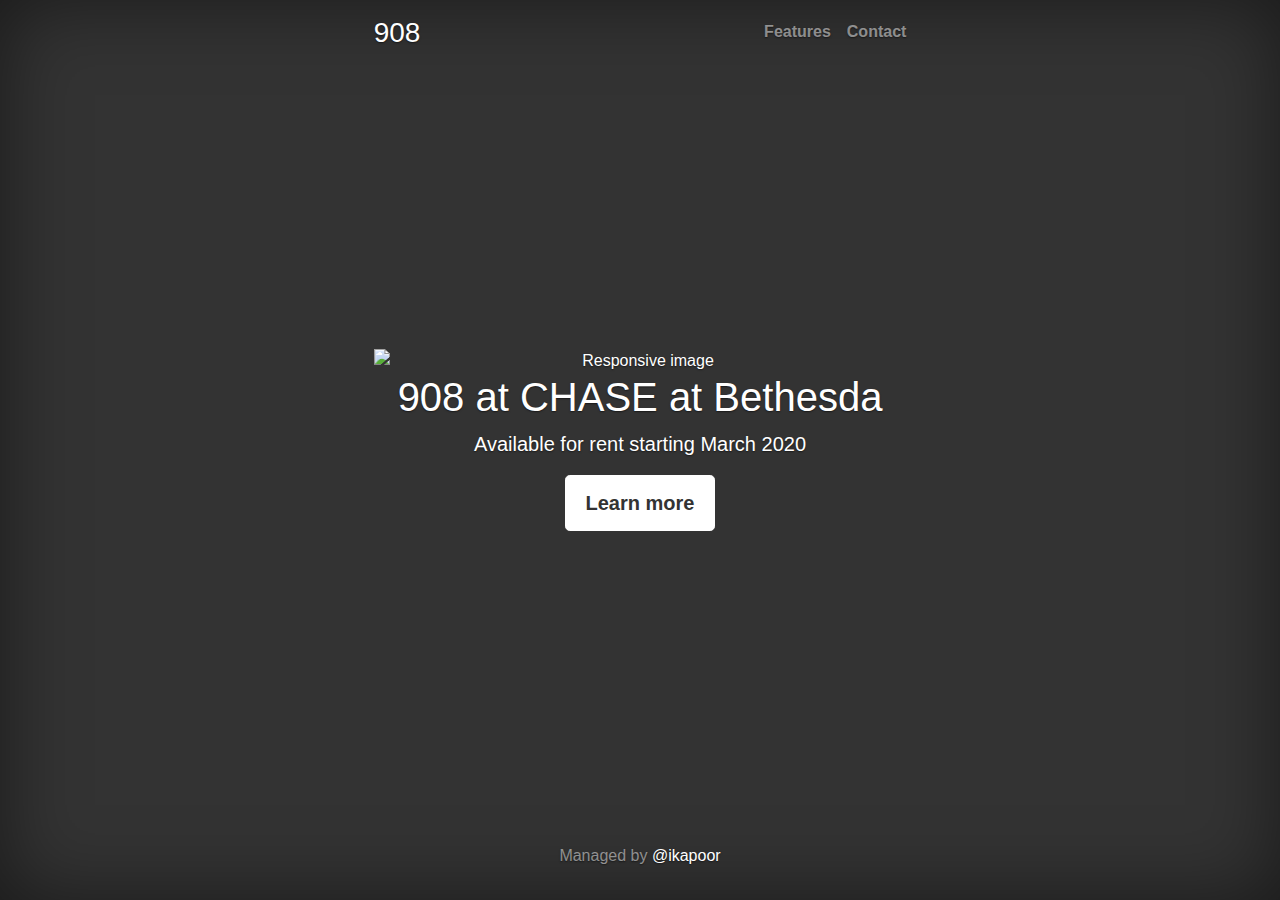
==== index.html @ fd72b12a "first commit" ====
<!doctype html>
<html lang="en">
  <head>
    <meta charset="utf-8">
    <meta name="viewport" content="width=device-width, initial-scale=1, shrink-to-fit=no">
    <meta name="description" content="Rental Apartment at 7500 Woodmont Avenue Unit 908 Bethesda Maryland 20814">
    <meta name="author" content="Ishan Kapoor">
    <link rel="icon" href="/docs/4.0/assets/img/favicons/favicon.ico">

    <title>Apartment 908 @ 7500 Woodmont Avenue Bethesda Maryland 20814</title>

    <link rel="canonical" href="https://getbootstrap.com/docs/4.0/examples/pricing/">

    <!-- Bootstrap core CSS -->
    <link href="bootstrap-4.4.1.bootstrap.min.css" rel="stylesheet">

    <!-- Custom styles for this template -->
    <link href="cover.css" rel="stylesheet">
  </head>

  <body class="text-center">


    <div class="cover-container d-flex h-100 p-3 mx-auto flex-column">
      <header class="masthead mb-auto">
        <div class="inner">
          <h3 class="masthead-brand">908</h3>
          <nav class="nav nav-masthead justify-content-center">
            <a class="nav-link active" href="#"></a>
            <a class="nav-link" href="#">Features</a>
            <a class="nav-link" href="#">Contact</a>
          </nav>
        </div>
      </header>
<img src="https://live.staticflickr.com/2878/34098779495_5a11a6b709_b.jpg" class="img-fluid" alt="Responsive image">
      <main role="main" class="inner cover">
	  
        <h1 class="cover-heading">908 at CHASE at Bethesda</h1>
        <p class="lead">Available for rent starting March 2020</p>
        <p class="lead">
          <a href="#" class="btn btn-lg btn-secondary">Learn more</a>
        </p>
      </main>
      <footer class="mastfoot mt-auto">
        <div class="inner">
          <p>Managed by <a href="https://twitter.com/ikapoor">@ikapoor</a></p>
        </div>
      </footer>
    </div>


    <!-- Bootstrap core JavaScript
    ================================================== -->
    <!-- Placed at the end of the document so the pages load faster -->

  </body></html>
---- cover.css ----
/*
 * Globals
 */

/* Links */
a,
a:focus,
a:hover {
  color: #fff;
}

/* Custom default button */
.btn-secondary,
.btn-secondary:hover,
.btn-secondary:focus {
  color: #333;
  text-shadow: none; /* Prevent inheritance from `body` */
  background-color: #fff;
  border: .05rem solid #fff;
}


/*
 * Base structure
 */

html,
body {
  height: 100%;
  background-color: #333;

  background-repeat: no-repeat;
  background-attachment: fixed;
  background-position: center;
  }

body {
  display: -ms-flexbox;
  display: -webkit-box;
  display: flex;
  -ms-flex-pack: center;
  -webkit-box-pack: center;
  justify-content: center;
  color: #fff;
  text-shadow: 0 .05rem .1rem rgba(0, 0, 0, .5);
  box-shadow: inset 0 0 5rem rgba(0, 0, 0, .5);
}

.cover-container {
  max-width: 42em;
}


/*
 * Header
 */
.masthead {
  margin-bottom: 2rem;
}

.masthead-brand {
  margin-bottom: 0;
}

.nav-masthead .nav-link {
  padding: .25rem 0;
  font-weight: 700;
  color: rgba(255, 255, 255, .5);
  background-color: transparent;
  border-bottom: .25rem solid transparent;
}

.nav-masthead .nav-link:hover,
.nav-masthead .nav-link:focus {
  border-bottom-color: rgba(255, 255, 255, .25);
}

.nav-masthead .nav-link + .nav-link {
  margin-left: 1rem;
}

.nav-masthead .active {
  color: #fff;
  border-bottom-color: #fff;
}

@media (min-width: 48em) {
  .masthead-brand {
    float: left;
  }
  .nav-masthead {
    float: right;
  }
}


/*
 * Cover
 */
.cover {
  padding: 0 1.5rem;
}
.cover .btn-lg {
  padding: .75rem 1.25rem;
  font-weight: 700;
}


/*
 * Footer
 */
.mastfoot {
  color: rgba(255, 255, 255, .5);
}
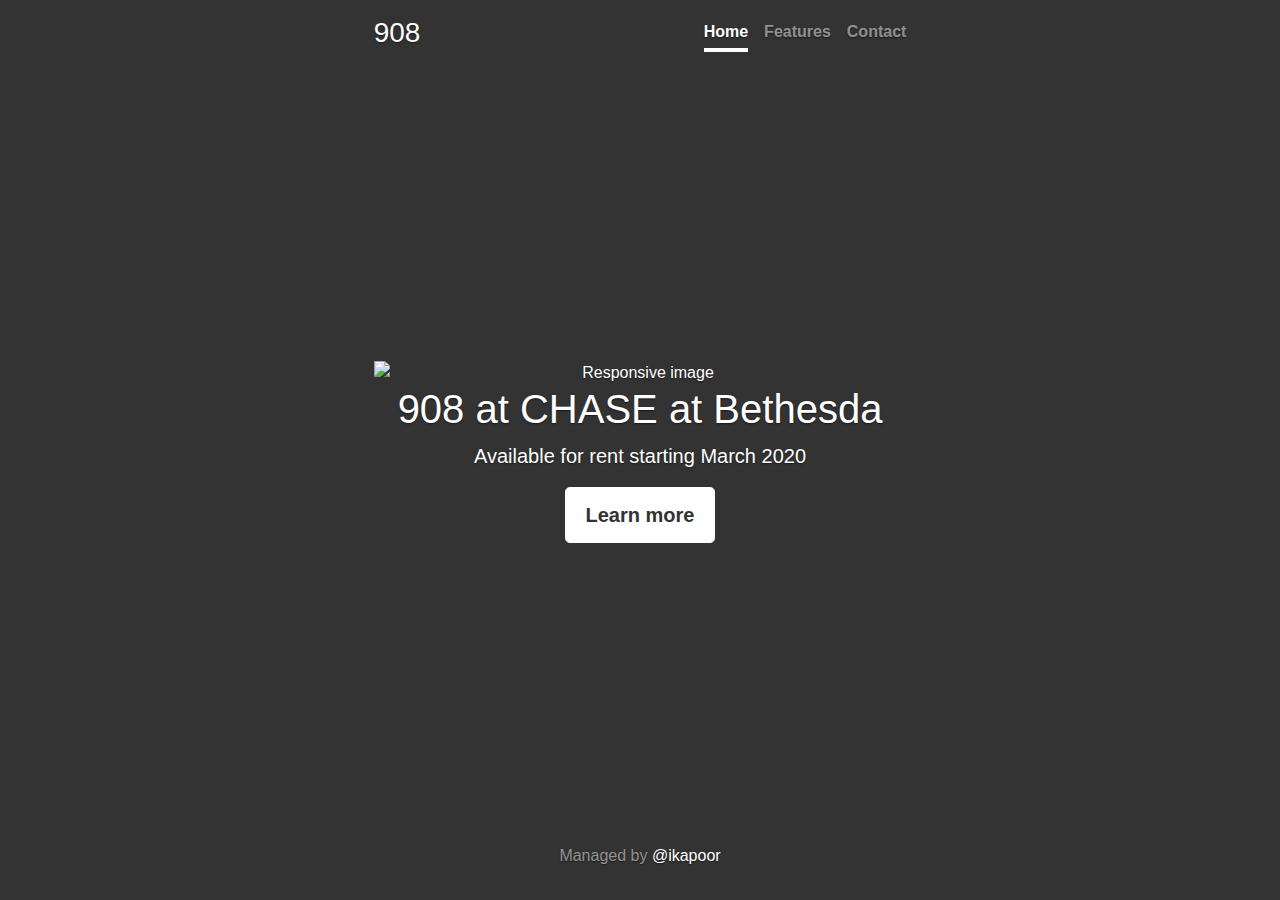
==== commit 90047ae7: "title and subheadings and other fixes" ====
--- a/index.html
+++ b/index.html
@@ -9,13 +9,14 @@
 
     <title>Apartment 908 @ 7500 Woodmont Avenue Bethesda Maryland 20814</title>
 
-    <link rel="canonical" href="https://getbootstrap.com/docs/4.0/examples/pricing/">
+    <link rel="canonical" href="https://908atchasebethesda.us">
 
     <!-- Bootstrap core CSS -->
     <link href="bootstrap-4.4.1.bootstrap.min.css" rel="stylesheet">
 
     <!-- Custom styles for this template -->
     <link href="cover.css" rel="stylesheet">
+
   </head>
 
   <body class="text-center">
@@ -26,19 +27,20 @@
         <div class="inner">
           <h3 class="masthead-brand">908</h3>
           <nav class="nav nav-masthead justify-content-center">
-            <a class="nav-link active" href="#"></a>
-            <a class="nav-link" href="#">Features</a>
-            <a class="nav-link" href="#">Contact</a>
+            <a class="nav-link active" href="/">Home</a>
+            <a class="nav-link" href="features.html">Features</a>
+            <a class="nav-link " href="contact.html">Contact</a>
           </nav>
         </div>
       </header>
+<div class="pt-4"></div>
 <img src="https://live.staticflickr.com/2878/34098779495_5a11a6b709_b.jpg" class="img-fluid" alt="Responsive image">
       <main role="main" class="inner cover">
 	  
         <h1 class="cover-heading">908 at CHASE at Bethesda</h1>
         <p class="lead">Available for rent starting March 2020</p>
         <p class="lead">
-          <a href="#" class="btn btn-lg btn-secondary">Learn more</a>
+          <a href="features.html" class="btn btn-lg btn-secondary">Learn more</a>
         </p>
       </main>
       <footer class="mastfoot mt-auto">
--- a/cover.css
+++ b/cover.css
@@ -26,12 +26,8 @@
 
 html,
 body {
-  height: 100%;
+  height:100%;
   background-color: #333;
-
-  background-repeat: no-repeat;
-  background-attachment: fixed;
-  background-position: center;
   }
 
 body {
@@ -43,7 +39,7 @@
   justify-content: center;
   color: #fff;
   text-shadow: 0 .05rem .1rem rgba(0, 0, 0, .5);
-  box-shadow: inset 0 0 5rem rgba(0, 0, 0, .5);
+
 }
 
 .cover-container {
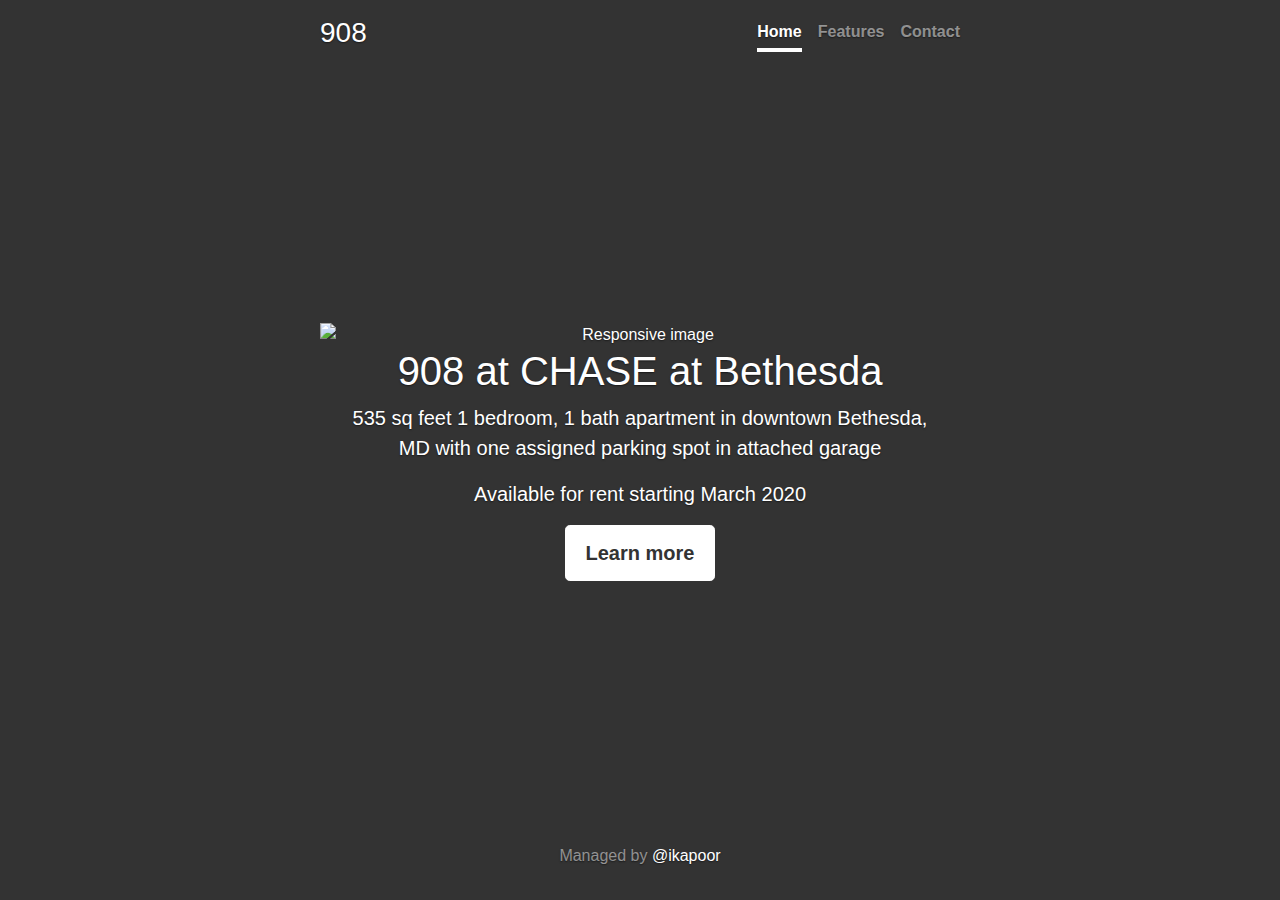
==== commit d01ef17d: "a bit more descriptive home page" ====
--- a/index.html
+++ b/index.html
@@ -18,10 +18,7 @@
     <link href="cover.css" rel="stylesheet">
 
   </head>
-
   <body class="text-center">
-
-
     <div class="cover-container d-flex h-100 p-3 mx-auto flex-column">
       <header class="masthead mb-auto">
         <div class="inner">
@@ -38,6 +35,7 @@
       <main role="main" class="inner cover">
 	  
         <h1 class="cover-heading">908 at CHASE at Bethesda</h1>
+		<p class="lead">535 sq feet 1 bedroom, 1 bath apartment in downtown Bethesda, MD with one assigned parking spot in attached garage</p>
         <p class="lead">Available for rent starting March 2020</p>
         <p class="lead">
           <a href="features.html" class="btn btn-lg btn-secondary">Learn more</a>
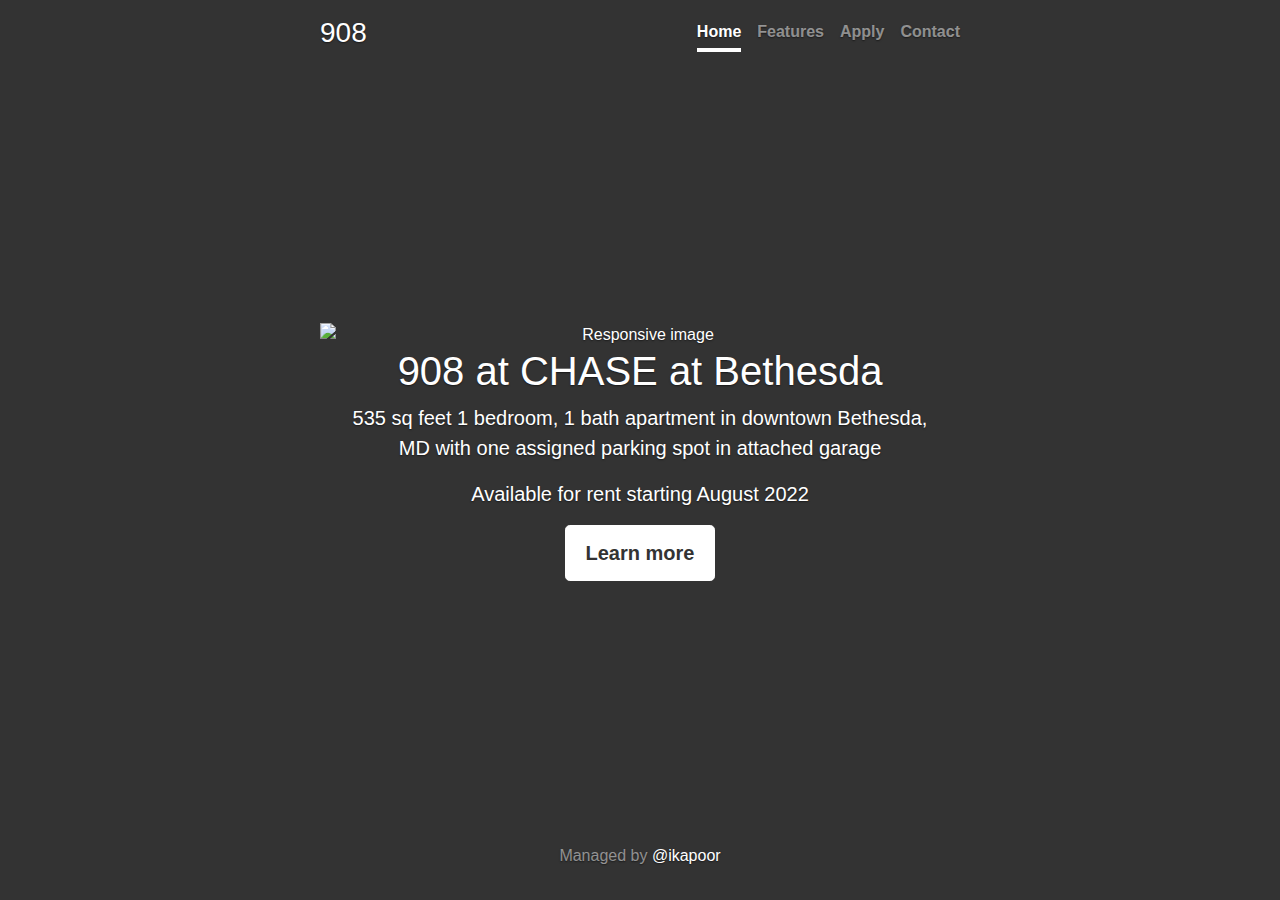
==== commit c398e93b: "updating for 2022" ====
--- a/index.html
+++ b/index.html
@@ -5,7 +5,7 @@
     <meta name="viewport" content="width=device-width, initial-scale=1, shrink-to-fit=no">
     <meta name="description" content="Rental Apartment at 7500 Woodmont Avenue Unit 908 Bethesda Maryland 20814">
     <meta name="author" content="Ishan Kapoor">
-    <link rel="icon" href="/docs/4.0/assets/img/favicons/favicon.ico">
+
 
     <title>Apartment 908 @ 7500 Woodmont Avenue Bethesda Maryland 20814</title>
 
@@ -16,7 +16,10 @@
 
     <!-- Custom styles for this template -->
     <link href="cover.css" rel="stylesheet">
-
+<link rel="apple-touch-icon" sizes="180x180" href="apple-touch-icon.png">
+<link rel="icon" type="image/png" sizes="32x32" href="favicon-32x32.png">
+<link rel="icon" type="image/png" sizes="16x16" href="favicon-16x16.png">
+<link rel="manifest" href="site.webmanifest">
   </head>
   <body class="text-center">
     <div class="cover-container d-flex h-100 p-3 mx-auto flex-column">
@@ -25,8 +28,9 @@
           <h3 class="masthead-brand">908</h3>
           <nav class="nav nav-masthead justify-content-center">
             <a class="nav-link active" href="/">Home</a>
-            <a class="nav-link" href="features.html">Features</a>
-            <a class="nav-link " href="contact.html">Contact</a>
+            <a class="nav-link" href="features">Features</a>
+            <a class="nav-link " href="apply">Apply</a>
+            <a class="nav-link " href="contact">Contact</a>
           </nav>
         </div>
       </header>
@@ -36,9 +40,9 @@
 	  
         <h1 class="cover-heading">908 at CHASE at Bethesda</h1>
 		<p class="lead">535 sq feet 1 bedroom, 1 bath apartment in downtown Bethesda, MD with one assigned parking spot in attached garage</p>
-        <p class="lead">Available for rent starting March 2020</p>
+        <p class="lead">Available for rent starting August 2022</p>
         <p class="lead">
-          <a href="features.html" class="btn btn-lg btn-secondary">Learn more</a>
+          <a href="features" class="btn btn-lg btn-secondary">Learn more</a>
         </p>
       </main>
       <footer class="mastfoot mt-auto">
--- a/cover.css
+++ b/cover.css
@@ -24,6 +24,10 @@
  * Base structure
  */
 
+html {
+  width:100vw;
+  overflow-x:hidden;
+}
 html,
 body {
   height:100%;
@@ -44,6 +48,7 @@
 
 .cover-container {
   max-width: 42em;
+  width: 672px;
 }
 
 
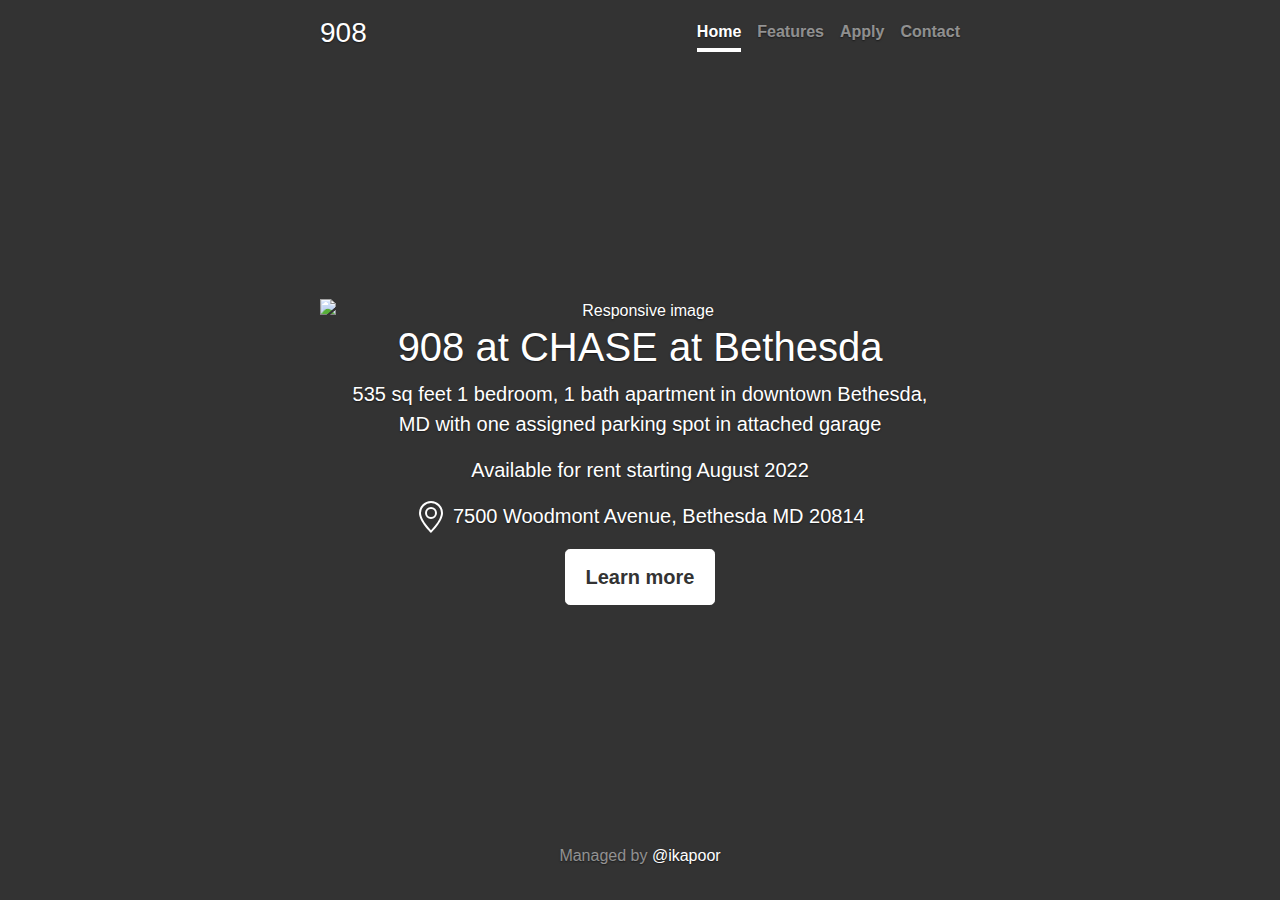
==== commit 651aa175: "put address on the home page" ====
--- a/index.html
+++ b/index.html
@@ -42,6 +42,12 @@
 		<p class="lead">535 sq feet 1 bedroom, 1 bath apartment in downtown Bethesda, MD with one assigned parking spot in attached garage</p>
         <p class="lead">Available for rent starting August 2022</p>
         <p class="lead">
+          <a href="https://goo.gl/maps/13aFA9krxryUq84y7"><svg xmlns="http://www.w3.org/2000/svg" width="32" height="32" fill="currentColor" class="bi bi-geo-alt" viewBox="0 0 16 16">
+            <path d="M12.166 8.94c-.524 1.062-1.234 2.12-1.96 3.07A31.493 31.493 0 0 1 8 14.58a31.481 31.481 0 0 1-2.206-2.57c-.726-.95-1.436-2.008-1.96-3.07C3.304 7.867 3 6.862 3 6a5 5 0 0 1 10 0c0 .862-.305 1.867-.834 2.94zM8 16s6-5.686 6-10A6 6 0 0 0 2 6c0 4.314 6 10 6 10z"></path>
+            <path d="M8 8a2 2 0 1 1 0-4 2 2 0 0 1 0 4zm0 1a3 3 0 1 0 0-6 3 3 0 0 0 0 6z"></path>
+          </svg> 7500 Woodmont Avenue, Bethesda MD 20814</a>
+        </p>
+        <p class="lead">
           <a href="features" class="btn btn-lg btn-secondary">Learn more</a>
         </p>
       </main>
